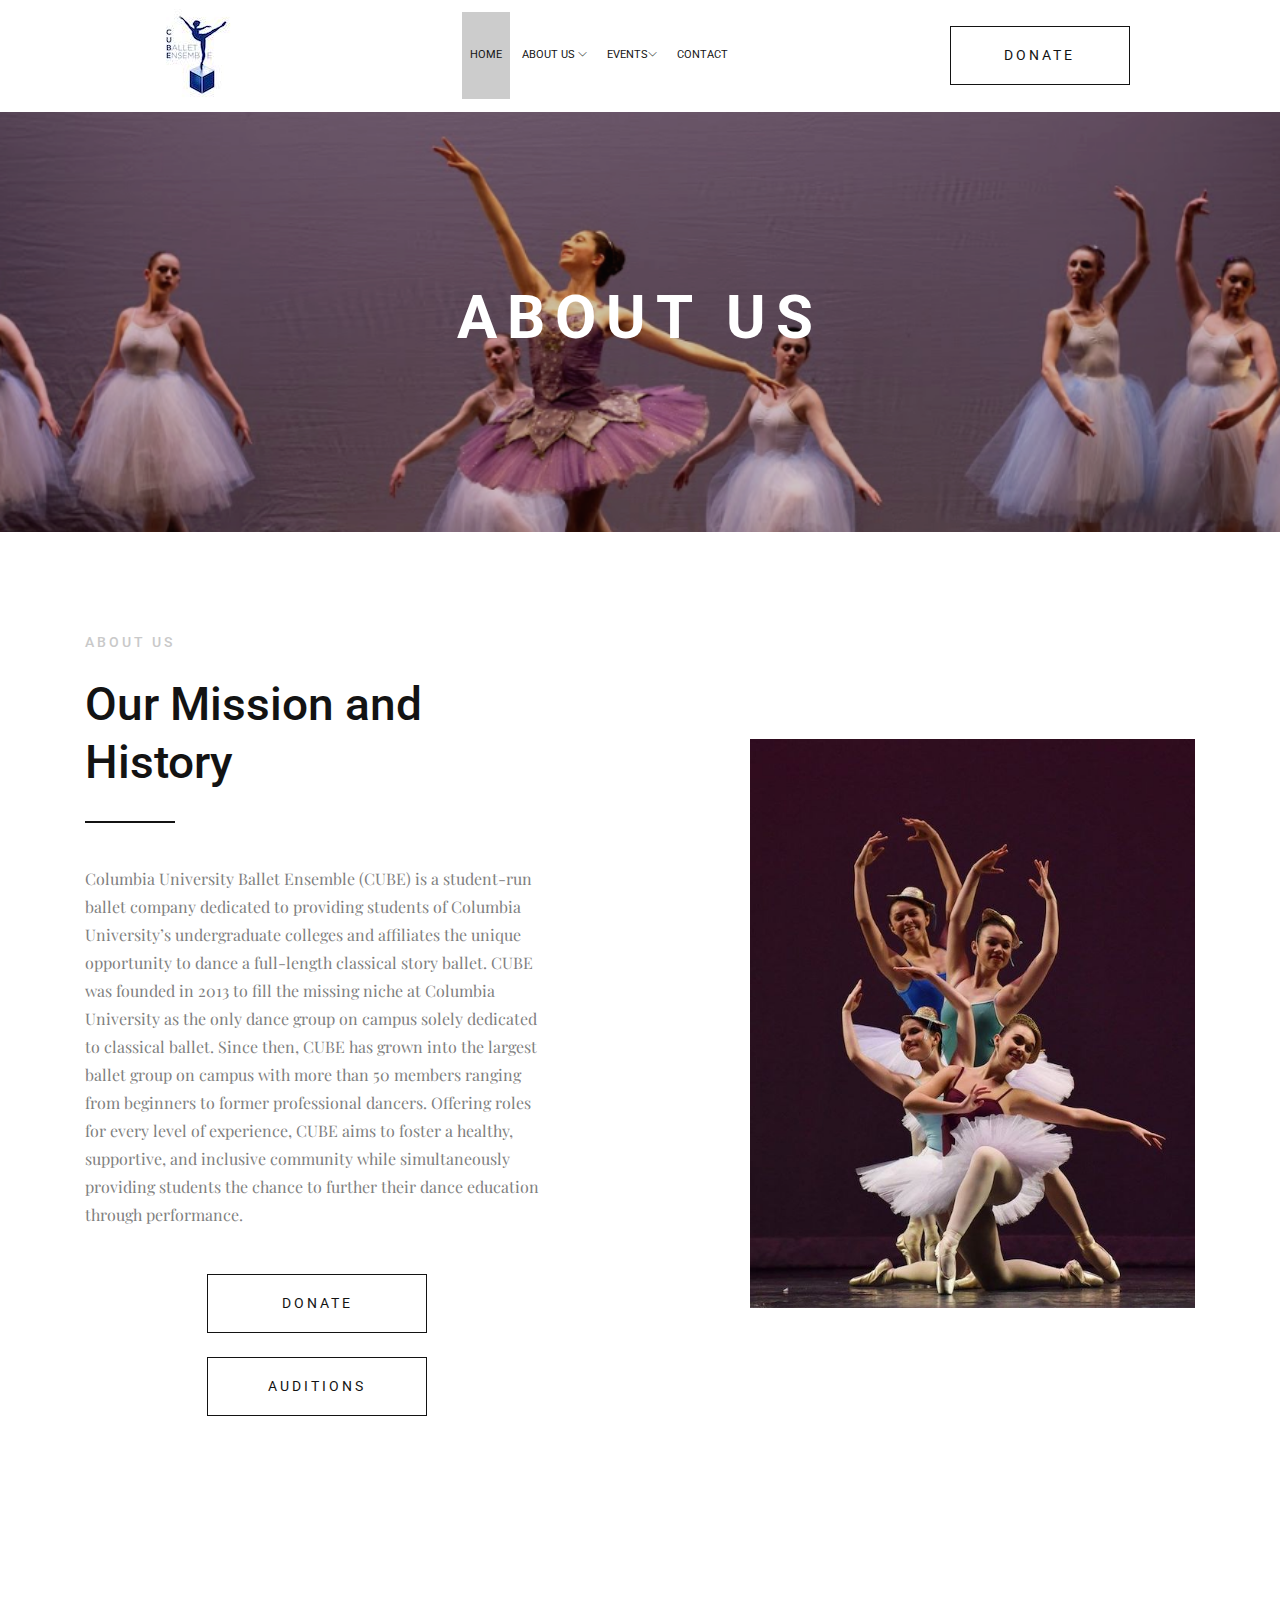
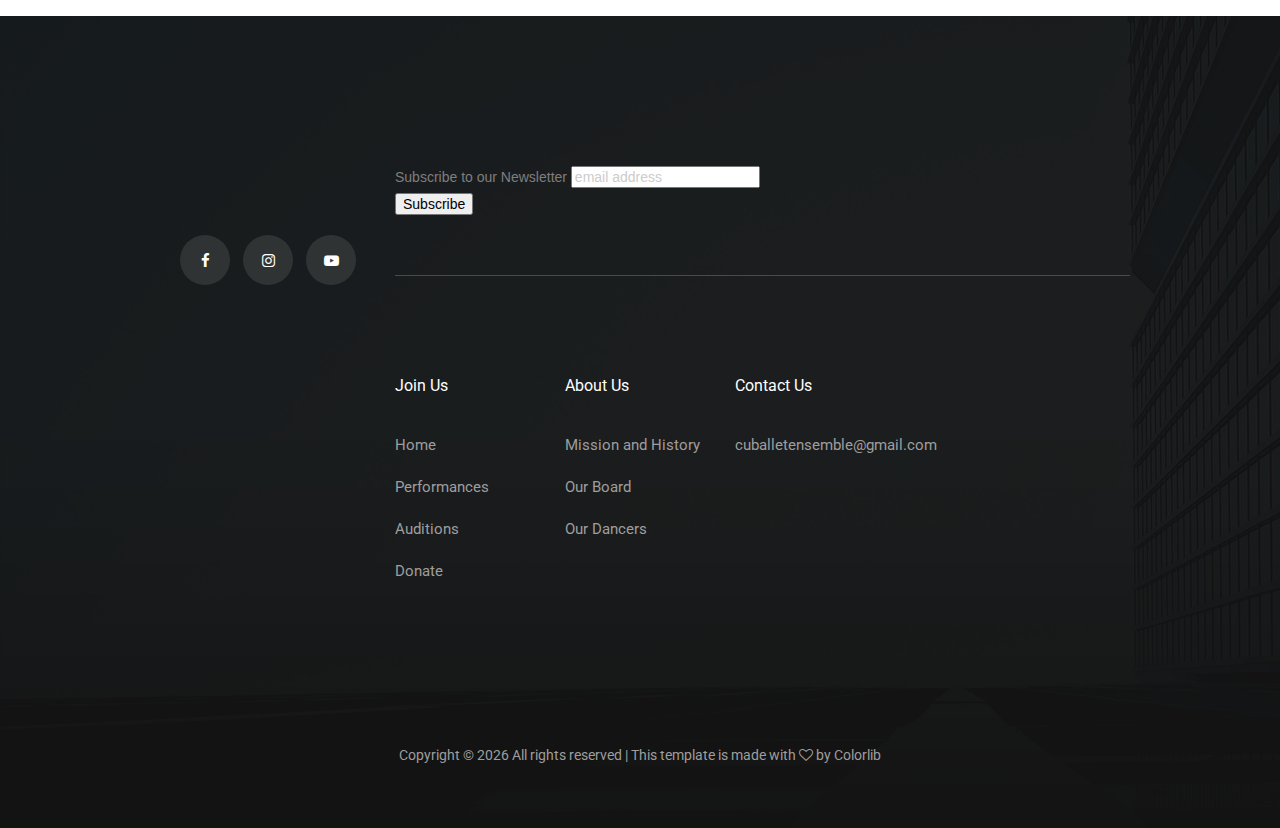
==== about.html @ c3cf3e7d "Added all old files" ====
<!DOCTYPE html>
<html class="no-js" lang="zxx">
  <head>
    <meta charset="utf-8" />
    <meta http-equiv="x-ua-compatible" content="ie=edge" />
    <title>CU Ballet Ensemble</title>
    <meta name="description" content="" />
    <meta name="viewport" content="width=device-width, initial-scale=1" />

    <!-- <link rel="manifest" href="site.webmanifest"> -->
    <link rel="shortcut icon" type="image/x-icon" href="img/logo.jpeg" />
    <!-- Place favicon.ico in the root directory -->

    <!-- CSS here -->
    <link rel="stylesheet" href="css/bootstrap.min.css" />
    <link rel="stylesheet" href="css/owl.carousel.min.css" />
    <link rel="stylesheet" href="css/magnific-popup.css" />
    <link rel="stylesheet" href="css/font-awesome.min.css" />
    <link rel="stylesheet" href="css/themify-icons.css" />
    <link rel="stylesheet" href="css/nice-select.css" />
    <link rel="stylesheet" href="css/flaticon.css" />
    <link rel="stylesheet" href="css/animate.css" />
    <link rel="stylesheet" href="css/slicknav.css" />
    <link rel="stylesheet" href="css/style-about.css" />
    <!-- <link rel="stylesheet" href="css/responsive.css"> -->
  </head>

  <body>
    <!--[if lte IE 9]>
      <p class="browserupgrade">
        You are using an <strong>outdated</strong> browser. Please
        <a href="https://browsehappy.com/">upgrade your browser</a> to improve
        your experience and security.
      </p>
    <![endif]-->

    <!-- header-start -->
    <header>
      <div class="header-area">
        <div id="sticky-header" class="main-header-area white-bg">
          <div class="container-fluid p-0">
            <div
              class="row align-items-center justify-content-between no-gutters"
            >
              <div class="col-xl-2 col-lg-2">
                <div class="logo-img">
                  <a href="index">
                    <img src="img/logo.jpeg" alt="" />
                  </a>
                </div>
              </div>
              <div class="col-xl-7 col-lg-7">
                <div class="main-menu d-none d-lg-block">
                  <nav>
                    <ul id="navigation">
                      <li><a class="active" href="index">Home</a></li>
                      <li>
                        <a href="#">About Us <i class="ti-angle-down"></i></a>
                        <ul class="submenu">
                          <li><a href="about">Mission and History</a></li>
                          <li><a href="board">Our Board</a></li>
                          <li><a href="dancers">Our Dancers</a></li>
                        </ul>
                      </li>
                      <li>
                        <a href="#">Events<i class="ti-angle-down"></i></a>
                        <ul class="submenu">
                          <li><a href="auditions">Auditions</a></li>
                          <li><a href="performances">Performances</a></li>
                          <li><a href="masterclass">Master Class Series</a></li>
                          <li><a href="outreach">Outreach Program</a></li>
                        </ul>
                      </li>
                      <li><a href="contact">Contact</a></li>
                    </ul>
                  </nav>
                </div>
              </div>
              <div class="col-xl-3 col-lg-3 d-none d-lg-block">
                <div class="get_in_tauch">
                  <a href="donate" class="boxed-btn">DONATE</a>
                </div>
              </div>
              <div class="col-12">
                <div class="mobile_menu d-block d-lg-none"></div>
              </div>
            </div>
          </div>
        </div>
      </div>
    </header>
    <!-- header-end -->

    <!-- breadcam_area_start -->
    <div class="breadcam_area bradcam_bg overlay2">
      <div class="bradcam_text">
        <h3>About Us</h3>
      </div>
    </div>

    <!-- about_area_end -->
    <!-- lastest_project_strat -->
    <div class="lastest_project">
      <div class="container">
        <div class="row align-items-center mb-80">
          <div class="col-xl-6 col-md-6">
            <div class="section_title padding-right">
              <span class="sub_heading">About Us</span>
              <h3>Our Mission and History</h3>
              <div class="seperator"></div>
              <p>
                Columbia University Ballet Ensemble (CUBE) is a student-run
                ballet company dedicated to providing students of Columbia
                University’s undergraduate colleges and affiliates the unique
                opportunity to dance a full-length classical story ballet. CUBE
                was founded in 2013 to fill the missing niche at Columbia
                University as the only dance group on campus solely dedicated to
                classical ballet. Since then, CUBE has grown into the largest
                ballet group on campus with more than 50 members ranging from
                beginners to former professional dancers. Offering roles for
                every level of experience, CUBE aims to foster a healthy,
                supportive, and inclusive community while simultaneously
                providing students the chance to further their dance education
                through performance.
              </p>
              <center>
                <div class="mission_contact">
                  <a href="donate" class="boxed-btn large-width">Donate</a>
                </div>
                <br />
                <div class="mission_contact">
                  <a href="auditions" class="boxed-btn large-width"
                    >Auditions</a
                  >
                </div>
              </center>
            </div>
          </div>
          <div class="col-xl-5 offset-xl-1 col-md-6">
            <div class="single_project_thumb">
              <img src="img/about/mission.jpg" alt="" />
            </div>
          </div>
        </div>
      </div>
    </div>
    <!-- lastest_project_end -->

    <!-- footer_start -->
    <footer class="footer footer_bg">
      <div class="footer_top">
        <div class="container-fluid p-0">
          <div class="row no-gutters">
            <div class="col-xl-3 col-12 col-md-4">
              <div class="footer_widget">
                <div class="footer_logo">
                  <a href="index">
                    <img src="img/footer-logo.jpg" alt="" />
                  </a>
                </div>
                <ul class="social_links">
                  <center>
                    <li>
                      <a href="https://www.facebook.com/CUBalletEnsemble/"
                        ><i class="fa fa-facebook"></i
                      ></a>
                    </li>
                    <li>
                      <a href="https://www.instagram.com/cuballetensemble/"
                        ><i class="fa fa-instagram"></i
                      ></a>
                    </li>
                    <li>
                      <a
                        href="https://www.youtube.com/channel/UCYsz3HvN3Z-yTJWETbKgYfA"
                        ><i class="fa fa-youtube-play"></i
                      ></a>
                    </li>
                  </center>
                </ul>
              </div>
            </div>
            <div class="col-xl-9 col-12 col-md-8">
              <div class="footer_header d-flex justify-content-between">
                <div class="footer_header_left">
                  <!-- Begin Mailchimp Signup Form -->
                  <link
                    href="//cdn-images.mailchimp.com/embedcode/horizontal-slim-10_7.css"
                    rel="stylesheet"
                    type="text/css"
                  />
                  <style type="text/css">
                    #mc_embed_signup {
                      background: #ffffff00;
                      clear: left;
                      font: 14px "Helvetica Neue", Arial, Arial, sans-serif;
                      width: 100%;
                    }
                    /* Add your own Mailchimp form style overrides in your site stylesheet or in this style block.
                            We recommend moving this block and the preceding CSS link to the HEAD of your HTML file. */
                  </style>
                  <div id="mc_embed_signup">
                    <form
                      action="https://columbia.us4.list-manage.com/subscribe/post?u=ac2d48c70b1d567a802a89e80&amp;id=b114964a93"
                      method="post"
                      id="mc-embedded-subscribe-form"
                      name="mc-embedded-subscribe-form"
                      class="validate"
                      target="_blank"
                      novalidate
                    >
                      <div id="mc_embed_signup_scroll">
                        <label for="mce-EMAIL"
                          >Subscribe to our Newsletter</label
                        >
                        <input
                          type="email"
                          value=""
                          name="EMAIL"
                          class="email"
                          id="mce-EMAIL"
                          placeholder="email address"
                          required
                        />
                        <!-- real people should not fill this in and expect good things - do not remove this or risk form bot signups-->
                        <div
                          style="position: absolute; left: -5000px"
                          aria-hidden="true"
                        >
                          <input
                            type="text"
                            name="b_ac2d48c70b1d567a802a89e80_b114964a93"
                            tabindex="-1"
                            value=""
                          />
                        </div>
                        <div class="clear">
                          <input
                            type="submit"
                            value="Subscribe"
                            name="subscribe"
                            id="mc-embedded-subscribe"
                            class="button"
                          />
                        </div>
                      </div>
                    </form>
                  </div>

                  <!--End mc_embed_signup-->
                </div>
              </div>
              <div class="row">
                <div class="col-xl-8 col-12 col-md-12">
                  <div class="row">
                    <div class="col-xl-4 col-12 col-md-4">
                      <div class="footer_widget">
                        <h3 class="footer_heading">Join Us</h3>
                        <ul class="quick_links">
                          <li><a href="index">Home</a></li>
                          <li><a href="performances">Performances</a></li>
                          <li><a href="auditions">Auditions</a></li>
                          <li><a href="donate">Donate</a></li>
                        </ul>
                      </div>
                    </div>
                    <div class="col-xl-4 col-12 col-md-4">
                      <div class="footer_widget">
                        <h3 class="footer_heading">About Us</h3>
                        <ul class="quick_links">
                          <li><a href="about">Mission and History</a></li>
                          <li><a href="board">Our Board</a></li>
                          <li><a href="dancers">Our Dancers</a></li>
                        </ul>
                      </div>
                    </div>
                    <div class="col-xl-4 col-12 col-md-4">
                      <div class="footer_widget">
                        <h3 class="footer_heading">Contact Us</h3>
                        <ul class="quick_links">
                          <li>
                            <a href="mailto:cuballetensemble@gmail.com"
                              >cuballetensemble@gmail.com</a
                            >
                          </li>
                        </ul>
                      </div>
                    </div>
                  </div>
                </div>
              </div>
            </div>
          </div>
        </div>
      </div>
      <div class="footer_copy_right">
        <p>
          <!-- Link back to Colorlib can't be removed. Template is licensed under CC BY 3.0. -->
          Copyright &copy;
          <script>
            document.write(new Date().getFullYear());
          </script>
          All rights reserved | This template is made with
          <i class="fa fa-heart-o" aria-hidden="true"></i> by
          <a href="https://colorlib.com" target="_blank">Colorlib</a>
          <!-- Link back to Colorlib can't be removed. Template is licensed under CC BY 3.0. -->
        </p>
      </div>
    </footer>
    <!-- footer_end -->

    <!-- JS here -->
    <script src="js/vendor/modernizr-3.5.0.min.js"></script>
    <script src="js/vendor/jquery-1.12.4.min.js"></script>
    <script src="js/popper.min.js"></script>
    <script src="js/bootstrap.min.js"></script>
    <script src="js/owl.carousel.min.js"></script>
    <script src="js/isotope.pkgd.min.js"></script>
    <script src="js/ajax-form.js"></script>
    <script src="js/waypoints.min.js"></script>
    <script src="js/jquery.counterup.min.js"></script>
    <script src="js/imagesloaded.pkgd.min.js"></script>
    <script src="js/scrollIt.js"></script>
    <script src="js/jquery.scrollUp.min.js"></script>
    <script src="js/wow.min.js"></script>
    <script src="js/nice-select.min.js"></script>
    <script src="js/jquery.slicknav.min.js"></script>
    <script src="js/jquery.magnific-popup.min.js"></script>
    <script src="js/plugins.js"></script>

    <!--contact js-->
    <script src="js/contact.js"></script>
    <script src="js/jquery.ajaxchimp.min.js"></script>
    <script src="js/jquery.form.js"></script>
    <script src="js/jquery.validate.min.js"></script>
    <script src="js/mail-script.js"></script>

    <script src="js/main.js"></script>
  </body>
</html>
---- css/themify-icons.css ----
@font-face {
	font-family: 'themify';
	src:url('../fonts/themify.eot?-fvbane');
	src:url('../fonts/themify.eot?#iefix-fvbane') format('embedded-opentype'),
		url('../fonts/themify.woff?-fvbane') format('woff'),
		url('../fonts/themify.ttf?-fvbane') format('truetype'),
		url('../fonts/themify.svg?-fvbane#themify') format('svg');
	font-weight: normal;
	font-style: normal;
}

[class^="ti-"], [class*=" ti-"] {
	font-family: 'themify';
	/* speak: none; */
	font-style: normal;
	font-weight: normal;
	font-variant: normal;
	text-transform: none;
	line-height: 1;

	/* Better Font Rendering =========== */
	-webkit-font-smoothing: antialiased;
	-moz-osx-font-smoothing: grayscale;
}

.ti-wand:before {
	content: "\e600";
}
.ti-volume:before {
	content: "\e601";
}
.ti-user:before {
	content: "\e602";
}
.ti-unlock:before {
	content: "\e603";
}
.ti-unlink:before {
	content: "\e604";
}
.ti-trash:before {
	content: "\e605";
}
.ti-thought:before {
	content: "\e606";
}
.ti-target:before {
	content: "\e607";
}
.ti-tag:before {
	content: "\e608";
}
.ti-tablet:before {
	content: "\e609";
}
.ti-star:before {
	content: "\e60a";
}
.ti-spray:before {
	content: "\e60b";
}
.ti-signal:before {
	content: "\e60c";
}
.ti-shopping-cart:before {
	content: "\e60d";
}
.ti-shopping-cart-full:before {
	content: "\e60e";
}
.ti-settings:before {
	content: "\e60f";
}
.ti-search:before {
	content: "\e610";
}
.ti-zoom-in:before {
	content: "\e611";
}
.ti-zoom-out:before {
	content: "\e612";
}
.ti-cut:before {
	content: "\e613";
}
.ti-ruler:before {
	content: "\e614";
}
.ti-ruler-pencil:before {
	content: "\e615";
}
.ti-ruler-alt:before {
	content: "\e616";
}
.ti-bookmark:before {
	content: "\e617";
}
.ti-bookmark-alt:before {
	content: "\e618";
}
.ti-reload:before {
	content: "\e619";
}
.ti-plus:before {
	content: "\e61a";
}
.ti-pin:before {
	content: "\e61b";
}
.ti-pencil:before {
	content: "\e61c";
}
.ti-pencil-alt:before {
	content: "\e61d";
}
.ti-paint-roller:before {
	content: "\e61e";
}
.ti-paint-bucket:before {
	content: "\e61f";
}
.ti-na:before {
	content: "\e620";
}
.ti-mobile:before {
	content: "\e621";
}
.ti-minus:before {
	content: "\e622";
}
.ti-medall:before {
	content: "\e623";
}
.ti-medall-alt:before {
	content: "\e624";
}
.ti-marker:before {
	content: "\e625";
}
.ti-marker-alt:before {
	content: "\e626";
}
.ti-arrow-up:before {
	content: "\e627";
}
.ti-arrow-right:before {
	content: "\e628";
}
.ti-arrow-left:before {
	content: "\e629";
}
.ti-arrow-down:before {
	content: "\e62a";
}
.ti-lock:before {
	content: "\e62b";
}
.ti-location-arrow:before {
	content: "\e62c";
}
.ti-link:before {
	content: "\e62d";
}
.ti-layout:before {
	content: "\e62e";
}
.ti-layers:before {
	content: "\e62f";
}
.ti-layers-alt:before {
	content: "\e630";
}
.ti-key:before {
	content: "\e631";
}
.ti-import:before {
	content: "\e632";
}
.ti-image:before {
	content: "\e633";
}
.ti-heart:before {
	content: "\e634";
}
.ti-heart-broken:before {
	content: "\e635";
}
.ti-hand-stop:before {
	content: "\e636";
}
.ti-hand-open:before {
	content: "\e637";
}
.ti-hand-drag:before {
	content: "\e638";
}
.ti-folder:before {
	content: "\e639";
}
.ti-flag:before {
	content: "\e63a";
}
.ti-flag-alt:before {
	content: "\e63b";
}
.ti-flag-alt-2:before {
	content: "\e63c";
}
.ti-eye:before {
	content: "\e63d";
}
.ti-export:before {
	content: "\e63e";
}
.ti-exchange-vertical:before {
	content: "\e63f";
}
.ti-desktop:before {
	content: "\e640";
}
.ti-cup:before {
	content: "\e641";
}
.ti-crown:before {
	content: "\e642";
}
.ti-comments:before {
	content: "\e643";
}
.ti-comment:before {
	content: "\e644";
}
.ti-comment-alt:before {
	content: "\e645";
}
.ti-close:before {
	content: "\e646";
}
.ti-clip:before {
	content: "\e647";
}
.ti-angle-up:before {
	content: "\e648";
}
.ti-angle-right:before {
	content: "\e649";
}
.ti-angle-left:before {
	content: "\e64a";
}
.ti-angle-down:before {
	content: "\e64b";
}
.ti-check:before {
	content: "\e64c";
}
.ti-check-box:before {
	content: "\e64d";
}
.ti-camera:before {
	content: "\e64e";
}
.ti-announcement:before {
	content: "\e64f";
}
.ti-brush:before {
	content: "\e650";
}
.ti-briefcase:before {
	content: "\e651";
}
.ti-bolt:before {
	content: "\e652";
}
.ti-bolt-alt:before {
	content: "\e653";
}
.ti-blackboard:before {
	content: "\e654";
}
.ti-bag:before {
	content: "\e655";
}
.ti-move:before {
	content: "\e656";
}
.ti-arrows-vertical:before {
	content: "\e657";
}
.ti-arrows-horizontal:before {
	content: "\e658";
}
.ti-fullscreen:before {
	content: "\e659";
}
.ti-arrow-top-right:before {
	content: "\e65a";
}
.ti-arrow-top-left:before {
	content: "\e65b";
}
.ti-arrow-circle-up:before {
	content: "\e65c";
}
.ti-arrow-circle-right:before {
	content: "\e65d";
}
.ti-arrow-circle-left:before {
	content: "\e65e";
}
.ti-arrow-circle-down:before {
	content: "\e65f";
}
.ti-angle-double-up:before {
	content: "\e660";
}
.ti-angle-double-right:before {
	content: "\e661";
}
.ti-angle-double-left:before {
	content: "\e662";
}
.ti-angle-double-down:before {
	content: "\e663";
}
.ti-zip:before {
	content: "\e664";
}
.ti-world:before {
	content: "\e665";
}
.ti-wheelchair:before {
	content: "\e666";
}
.ti-view-list:before {
	content: "\e667";
}
.ti-view-list-alt:before {
	content: "\e668";
}
.ti-view-grid:before {
	content: "\e669";
}
.ti-uppercase:before {
	content: "\e66a";
}
.ti-upload:before {
	content: "\e66b";
}
.ti-underline:before {
	content: "\e66c";
}
.ti-truck:before {
	content: "\e66d";
}
.ti-timer:before {
	content: "\e66e";
}
.ti-ticket:before {
	content: "\e66f";
}
.ti-thumb-up:before {
	content: "\e670";
}
.ti-thumb-down:before {
	content: "\e671";
}
.ti-text:before {
	content: "\e672";
}
.ti-stats-up:before {
	content: "\e673";
}
.ti-stats-down:before {
	content: "\e674";
}
.ti-split-v:before {
	content: "\e675";
}
.ti-split-h:before {
	content: "\e676";
}
.ti-smallcap:before {
	content: "\e677";
}
.ti-shine:before {
	content: "\e678";
}
.ti-shift-right:before {
	content: "\e679";
}
.ti-shift-left:before {
	content: "\e67a";
}
.ti-shield:before {
	content: "\e67b";
}
.ti-notepad:before {
	content: "\e67c";
}
.ti-server:before {
	content: "\e67d";
}
.ti-quote-right:before {
	content: "\e67e";
}
.ti-quote-left:before {
	content: "\e67f";
}
.ti-pulse:before {
	content: "\e680";
}
.ti-printer:before {
	content: "\e681";
}
.ti-power-off:before {
	content: "\e682";
}
.ti-plug:before {
	content: "\e683";
}
.ti-pie-chart:before {
	content: "\e684";
}
.ti-paragraph:before {
	content: "\e685";
}
.ti-panel:before {
	content: "\e686";
}
.ti-package:before {
	content: "\e687";
}
.ti-music:before {
	content: "\e688";
}
.ti-music-alt:before {
	content: "\e689";
}
.ti-mouse:before {
	content: "\e68a";
}
.ti-mouse-alt:before {
	content: "\e68b";
}
.ti-money:before {
	content: "\e68c";
}
.ti-microphone:before {
	content: "\e68d";
}
.ti-menu:before {
	content: "\e68e";
}
.ti-menu-alt:before {
	content: "\e68f";
}
.ti-map:before {
	content: "\e690";
}
.ti-map-alt:before {
	content: "\e691";
}
.ti-loop:before {
	content: "\e692";
}
.ti-location-pin:before {
	content: "\e693";
}
.ti-list:before {
	content: "\e694";
}
.ti-light-bulb:before {
	content: "\e695";
}
.ti-Italic:before {
	content: "\e696";
}
.ti-info:before {
	content: "\e697";
}
.ti-infinite:before {
	content: "\e698";
}
.ti-id-badge:before {
	content: "\e699";
}
.ti-hummer:before {
	content: "\e69a";
}
.ti-home:before {
	content: "\e69b";
}
.ti-help:before {
	content: "\e69c";
}
.ti-headphone:before {
	content: "\e69d";
}
.ti-harddrives:before {
	content: "\e69e";
}
.ti-harddrive:before {
	content: "\e69f";
}
.ti-gift:before {
	content: "\e6a0";
}
.ti-game:before {
	content: "\e6a1";
}
.ti-filter:before {
	content: "\e6a2";
}
.ti-files:before {
	content: "\e6a3";
}
.ti-file:before {
	content: "\e6a4";
}
.ti-eraser:before {
	content: "\e6a5";
}
.ti-envelope:before {
	content: "\e6a6";
}
.ti-download:before {
	content: "\e6a7";
}
.ti-direction:before {
	content: "\e6a8";
}
.ti-direction-alt:before {
	content: "\e6a9";
}
.ti-dashboard:before {
	content: "\e6aa";
}
.ti-control-stop:before {
	content: "\e6ab";
}
.ti-control-shuffle:before {
	content: "\e6ac";
}
.ti-control-play:before {
	content: "\e6ad";
}
.ti-control-pause:before {
	content: "\e6ae";
}
.ti-control-forward:before {
	content: "\e6af";
}
.ti-control-backward:before {
	content: "\e6b0";
}
.ti-cloud:before {
	content: "\e6b1";
}
.ti-cloud-up:before {
	content: "\e6b2";
}
.ti-cloud-down:before {
	content: "\e6b3";
}
.ti-clipboard:before {
	content: "\e6b4";
}
.ti-car:before {
	content: "\e6b5";
}
.ti-calendar:before {
	content: "\e6b6";
}
.ti-book:before {
	content: "\e6b7";
}
.ti-bell:before {
	content: "\e6b8";
}
.ti-basketball:before {
	content: "\e6b9";
}
.ti-bar-chart:before {
	content: "\e6ba";
}
.ti-bar-chart-alt:before {
	content: "\e6bb";
}
.ti-back-right:before {
	content: "\e6bc";
}
.ti-back-left:before {
	content: "\e6bd";
}
.ti-arrows-corner:before {
	content: "\e6be";
}
.ti-archive:before {
	content: "\e6bf";
}
.ti-anchor:before {
	content: "\e6c0";
}
.ti-align-right:before {
	content: "\e6c1";
}
.ti-align-left:before {
	content: "\e6c2";
}
.ti-align-justify:before {
	content: "\e6c3";
}
.ti-align-center:before {
	content: "\e6c4";
}
.ti-alert:before {
	content: "\e6c5";
}
.ti-alarm-clock:before {
	content: "\e6c6";
}
.ti-agenda:before {
	content: "\e6c7";
}
.ti-write:before {
	content: "\e6c8";
}
.ti-window:before {
	content: "\e6c9";
}
.ti-widgetized:before {
	content: "\e6ca";
}
.ti-widget:before {
	content: "\e6cb";
}
.ti-widget-alt:before {
	content: "\e6cc";
}
.ti-wallet:before {
	content: "\e6cd";
}
.ti-video-clapper:before {
	content: "\e6ce";
}
.ti-video-camera:before {
	content: "\e6cf";
}
.ti-vector:before {
	content: "\e6d0";
}
.ti-themify-logo:before {
	content: "\e6d1";
}
.ti-themify-favicon:before {
	content: "\e6d2";
}
.ti-themify-favicon-alt:before {
	content: "\e6d3";
}
.ti-support:before {
	content: "\e6d4";
}
.ti-stamp:before {
	content: "\e6d5";
}
.ti-split-v-alt:before {
	content: "\e6d6";
}
.ti-slice:before {
	content: "\e6d7";
}
.ti-shortcode:before {
	content: "\e6d8";
}
.ti-shift-right-alt:before {
	content: "\e6d9";
}
.ti-shift-left-alt:before {
	content: "\e6da";
}
.ti-ruler-alt-2:before {
	content: "\e6db";
}
.ti-receipt:before {
	content: "\e6dc";
}
.ti-pin2:before {
	content: "\e6dd";
}
.ti-pin-alt:before {
	content: "\e6de";
}
.ti-pencil-alt2:before {
	content: "\e6df";
}
.ti-palette:before {
	content: "\e6e0";
}
.ti-more:before {
	content: "\e6e1";
}
.ti-more-alt:before {
	content: "\e6e2";
}
.ti-microphone-alt:before {
	content: "\e6e3";
}
.ti-magnet:before {
	content: "\e6e4";
}
.ti-line-double:before {
	content: "\e6e5";
}
.ti-line-dotted:before {
	content: "\e6e6";
}
.ti-line-dashed:before {
	content: "\e6e7";
}
.ti-layout-width-full:before {
	content: "\e6e8";
}
.ti-layout-width-default:before {
	content: "\e6e9";
}
.ti-layout-width-default-alt:before {
	content: "\e6ea";
}
.ti-layout-tab:before {
	content: "\e6eb";
}
.ti-layout-tab-window:before {
	content: "\e6ec";
}
.ti-layout-tab-v:before {
	content: "\e6ed";
}
.ti-layout-tab-min:before {
	content: "\e6ee";
}
.ti-layout-slider:before {
	content: "\e6ef";
}
.ti-layout-slider-alt:before {
	content: "\e6f0";
}
.ti-layout-sidebar-right:before {
	content: "\e6f1";
}
.ti-layout-sidebar-none:before {
	content: "\e6f2";
}
.ti-layout-sidebar-left:before {
	content: "\e6f3";
}
.ti-layout-placeholder:before {
	content: "\e6f4";
}
.ti-layout-menu:before {
	content: "\e6f5";
}
.ti-layout-menu-v:before {
	content: "\e6f6";
}
.ti-layout-menu-separated:before {
	content: "\e6f7";
}
.ti-layout-menu-full:before {
	content: "\e6f8";
}
.ti-layout-media-right-alt:before {
	content: "\e6f9";
}
.ti-layout-media-right:before {
	content: "\e6fa";
}
.ti-layout-media-overlay:before {
	content: "\e6fb";
}
.ti-layout-media-overlay-alt:before {
	content: "\e6fc";
}
.ti-layout-media-overlay-alt-2:before {
	content: "\e6fd";
}
.ti-layout-media-left-alt:before {
	content: "\e6fe";
}
.ti-layout-media-left:before {
	content: "\e6ff";
}
.ti-layout-media-center-alt:before {
	content: "\e700";
}
.ti-layout-media-center:before {
	content: "\e701";
}
.ti-layout-list-thumb:before {
	content: "\e702";
}
.ti-layout-list-thumb-alt:before {
	content: "\e703";
}
.ti-layout-list-post:before {
	content: "\e704";
}
.ti-layout-list-large-image:before {
	content: "\e705";
}
.ti-layout-line-solid:before {
	content: "\e706";
}
.ti-layout-grid4:before {
	content: "\e707";
}
.ti-layout-grid3:before {
	content: "\e708";
}
.ti-layout-grid2:before {
	content: "\e709";
}
.ti-layout-grid2-thumb:before {
	content: "\e70a";
}
.ti-layout-cta-right:before {
	content: "\e70b";
}
.ti-layout-cta-left:before {
	content: "\e70c";
}
.ti-layout-cta-center:before {
	content: "\e70d";
}
.ti-layout-cta-btn-right:before {
	content: "\e70e";
}
.ti-layout-cta-btn-left:before {
	content: "\e70f";
}
.ti-layout-column4:before {
	content: "\e710";
}
.ti-layout-column3:before {
	content: "\e711";
}
.ti-layout-column2:before {
	content: "\e712";
}
.ti-layout-accordion-separated:before {
	content: "\e713";
}
.ti-layout-accordion-merged:before {
	content: "\e714";
}
.ti-layout-accordion-list:before {
	content: "\e715";
}
.ti-ink-pen:before {
	content: "\e716";
}
.ti-info-alt:before {
	content: "\e717";
}
.ti-help-alt:before {
	content: "\e718";
}
.ti-headphone-alt:before {
	content: "\e719";
}
.ti-hand-point-up:before {
	content: "\e71a";
}
.ti-hand-point-right:before {
	content: "\e71b";
}
.ti-hand-point-left:before {
	content: "\e71c";
}
.ti-hand-point-down:before {
	content: "\e71d";
}
.ti-gallery:before {
	content: "\e71e";
}
.ti-face-smile:before {
	content: "\e71f";
}
.ti-face-sad:before {
	content: "\e720";
}
.ti-credit-card:before {
	content: "\e721";
}
.ti-control-skip-forward:before {
	content: "\e722";
}
.ti-control-skip-backward:before {
	content: "\e723";
}
.ti-control-record:before {
	content: "\e724";
}
.ti-control-eject:before {
	content: "\e725";
}
.ti-comments-smiley:before {
	content: "\e726";
}
.ti-brush-alt:before {
	content: "\e727";
}
.ti-youtube:before {
	content: "\e728";
}
.ti-vimeo:before {
	content: "\e729";
}
.ti-twitter:before {
	content: "\e72a";
}
.ti-time:before {
	content: "\e72b";
}
.ti-tumblr:before {
	content: "\e72c";
}
.ti-skype:before {
	content: "\e72d";
}
.ti-share:before {
	content: "\e72e";
}
.ti-share-alt:before {
	content: "\e72f";
}
.ti-rocket:before {
	content: "\e730";
}
.ti-pinterest:before {
	content: "\e731";
}
.ti-new-window:before {
	content: "\e732";
}
.ti-microsoft:before {
	content: "\e733";
}
.ti-list-ol:before {
	content: "\e734";
}
.ti-linkedin:before {
	content: "\e735";
}
.ti-layout-sidebar-2:before {
	content: "\e736";
}
.ti-layout-grid4-alt:before {
	content: "\e737";
}
.ti-layout-grid3-alt:before {
	content: "\e738";
}
.ti-layout-grid2-alt:before {
	content: "\e739";
}
.ti-layout-column4-alt:before {
	content: "\e73a";
}
.ti-layout-column3-alt:before {
	content: "\e73b";
}
.ti-layout-column2-alt:before {
	content: "\e73c";
}
.ti-instagram:before {
	content: "\e73d";
}
.ti-google:before {
	content: "\e73e";
}
.ti-github:before {
	content: "\e73f";
}
.ti-flickr:before {
	content: "\e740";
}
.ti-facebook:before {
	content: "\e741";
}
.ti-dropbox:before {
	content: "\e742";
}
.ti-dribbble:before {
	content: "\e743";
}
.ti-apple:before {
	content: "\e744";
}
.ti-android:before {
	content: "\e745";
}
.ti-save:before {
	content: "\e746";
}
.ti-save-alt:before {
	content: "\e747";
}
.ti-yahoo:before {
	content: "\e748";
}
.ti-wordpress:before {
	content: "\e749";
}
.ti-vimeo-alt:before {
	content: "\e74a";
}
.ti-twitter-alt:before {
	content: "\e74b";
}
.ti-tumblr-alt:before {
	content: "\e74c";
}
.ti-trello:before {
	content: "\e74d";
}
.ti-stack-overflow:before {
	content: "\e74e";
}
.ti-soundcloud:before {
	content: "\e74f";
}
.ti-sharethis:before {
	content: "\e750";
}
.ti-sharethis-alt:before {
	content: "\e751";
}
.ti-reddit:before {
	content: "\e752";
}
.ti-pinterest-alt:before {
	content: "\e753";
}
.ti-microsoft-alt:before {
	content: "\e754";
}
.ti-linux:before {
	content: "\e755";
}
.ti-jsfiddle:before {
	content: "\e756";
}
.ti-joomla:before {
	content: "\e757";
}
.ti-html5:before {
	content: "\e758";
}
.ti-flickr-alt:before {
	content: "\e759";
}
.ti-email:before {
	content: "\e75a";
}
.ti-drupal:before {
	content: "\e75b";
}
.ti-dropbox-alt:before {
	content: "\e75c";
}
.ti-css3:before {
	content: "\e75d";
}
.ti-rss:before {
	content: "\e75e";
}
.ti-rss-alt:before {
	content: "\e75f";
}
---- css/nice-select.css ----
.nice-select {
  -webkit-tap-highlight-color: transparent;
  background-color: #fff;
  border-radius: 5px;
  border: solid 1px #e8e8e8;
  box-sizing: border-box;
  clear: both;
  cursor: pointer;
  display: block;
  float: left;
  font-family: inherit;
  font-size: 14px;
  font-weight: normal;
  height: 42px;
  line-height: 40px;
  outline: none;
  padding-left: 18px;
  padding-right: 30px;
  position: relative;
  text-align: left !important;
  -webkit-transition: all 0.2s ease-in-out;
  transition: all 0.2s ease-in-out;
  -webkit-user-select: none;
  -moz-user-select: none;
  -ms-user-select: none;
  user-select: none;
  white-space: nowrap;
  width: auto;
}
.nice-select:hover {
  border-color: #dbdbdb;
}
.nice-select:active,
.nice-select.open,
.nice-select:focus {
  border-color: #999;
}

.nice-select.disabled {
  border-color: #ededed;
  color: #999;
  pointer-events: none;
}
.nice-select.disabled:after {
  border-color: #cccccc;
}
.nice-select.wide {
  width: 100%;
}
.nice-select.wide .list {
  left: 0 !important;
  right: 0 !important;
}
.nice-select.right {
  float: right;
}
.nice-select.right .list {
  left: auto;
  right: 0;
}
.nice-select.small {
  font-size: 12px;
  height: 36px;
  line-height: 34px;
}
.nice-select.small:after {
  height: 4px;
  width: 4px;
}
.nice-select.small .option {
  line-height: 34px;
  min-height: 34px;
}
.nice-select .list {
  background-color: #fff;
  border-radius: 5px;
  box-shadow: 0 0 0 1px rgba(68, 68, 68, 0.11);
  box-sizing: border-box;
  margin-top: 4px;
  opacity: 0;
  overflow: hidden;
  padding: 0;
  pointer-events: none;
  position: absolute;
  top: 100%;
  left: 0;
  -webkit-transform-origin: 50% 0;
  -ms-transform-origin: 50% 0;
  transform-origin: 50% 0;
  -webkit-transform: scale(0.75) translateY(-21px);
  -ms-transform: scale(0.75) translateY(-21px);
  transform: scale(0.75) translateY(-21px);
  -webkit-transition: all 0.2s cubic-bezier(0.5, 0, 0, 1.25),
    opacity 0.15s ease-out;
  transition: all 0.2s cubic-bezier(0.5, 0, 0, 1.25), opacity 0.15s ease-out;
  z-index: 9;
}
.nice-select .list:hover .option:not(:hover) {
  background-color: transparent !important;
}
.nice-select .option {
  cursor: pointer;
  font-weight: 400;
  line-height: 40px;
  list-style: none;
  min-height: 40px;
  outline: none;
  padding-left: 18px;
  padding-right: 29px;
  text-align: left;
  -webkit-transition: all 0.2s;
  transition: all 0.2s;
}
.nice-select .option:hover,
.nice-select .option.focus,
.nice-select .option.selected.focus {
  background-color: #f6f6f6;
}
.nice-select .option.selected {
  font-weight: bold;
}
.nice-select .option.disabled {
  background-color: transparent;
  color: #999;
  cursor: default;
}

.no-csspointerevents .nice-select .list {
  display: none;
}

.no-csspointerevents .nice-select.open .list {
  display: block;
}

/* ,,,,,,,,,,,,,,,, */

.nice-select:after {
  content: "\e64b";
  display: block;
  height: 5px;
  margin-top: -5px;
  pointer-events: none;
  position: absolute;
  right: 30px;
  top: 8px;
  transition: all 0.15s ease-in-out;
  width: 5px;
  font-family: "themify";
  color: #ddd;
}

.nice-select.open:after {
}
.nice-select.open .list {
  opacity: 1;
  pointer-events: auto;
  -webkit-transform: scale(1) translateY(0);
  -ms-transform: scale(1) translateY(0);
  transform: scale(1) translateY(0);
}
---- css/flaticon.css ----
/*
  	Flaticon icon font: Flaticon
  	Creation date: 27/07/2019 08:27
  	*/

@font-face {
  font-family: "Flaticon";
  src: url("../fonts/Flaticon.eot");
  src: url("../fonts/Flaticon.eot?#iefix") format("embedded-opentype"),
    url("../fonts/Flaticon.woff2") format("woff2"),
    url("../fonts/Flaticon.woff") format("woff"),
    url("../fonts/Flaticon.ttf") format("truetype"),
    url("../fonts/Flaticon.svg#Flaticon") format("svg");
  font-weight: normal;
  font-style: normal;
}

@media screen and (-webkit-min-device-pixel-ratio: 0) {
  @font-face {
    font-family: "Flaticon";
    src: url("../fonts/Flaticon.svg#Flaticon") format("svg");
  }
}

[class^="flaticon-"]:before,
[class*=" flaticon-"]:before,
[class^="flaticon-"]:after,
[class*=" flaticon-"]:after {
  font-family: Flaticon;
  font-style: normal;
}

.flaticon-left-arrow:before {
  content: "\f100";
}
.flaticon-right-arrow:before {
  content: "\f101";
}
.flaticon-play-button:before {
  content: "\f102";
}
.flaticon-quote:before {
  content: "\f103";
}
.flaticon-clock:before {
  content: "\f104";
}
.flaticon-world:before {
  content: "\f105";
}
.flaticon-mail:before {
  content: "\f106";
}
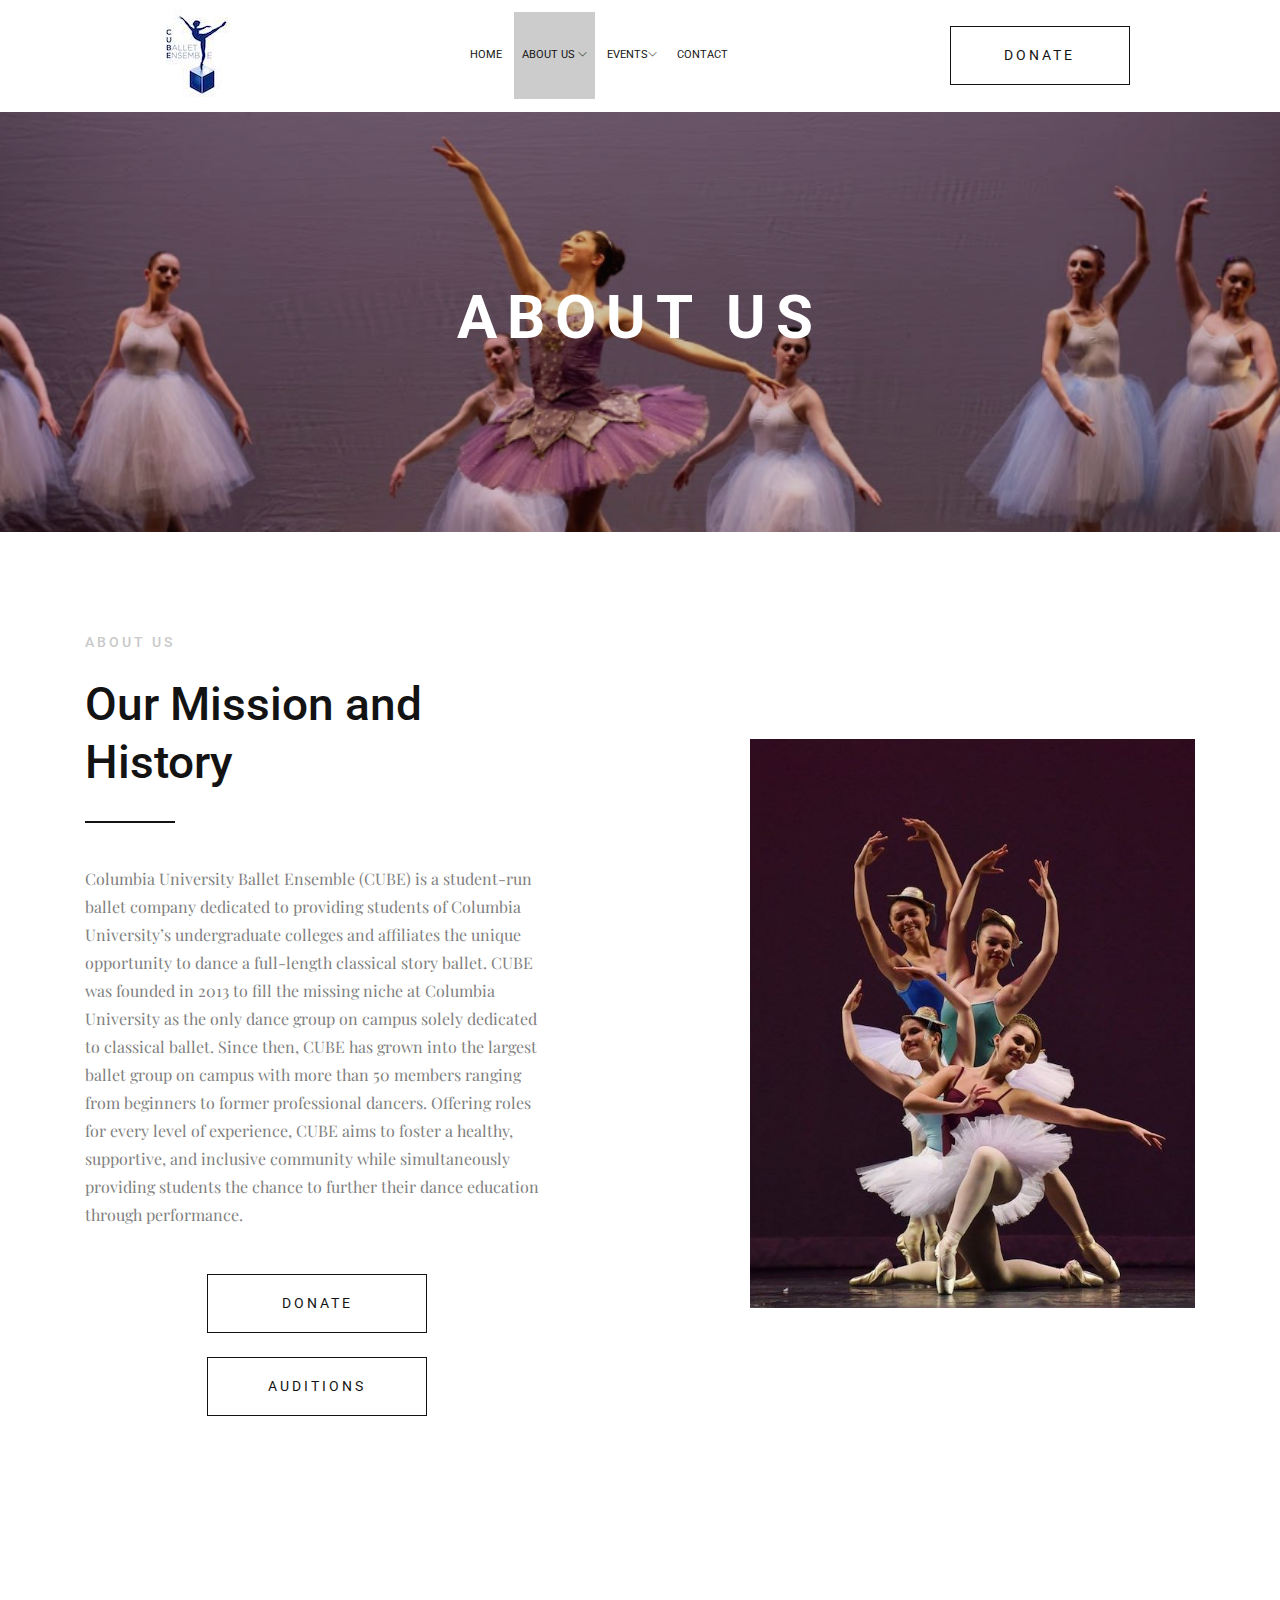
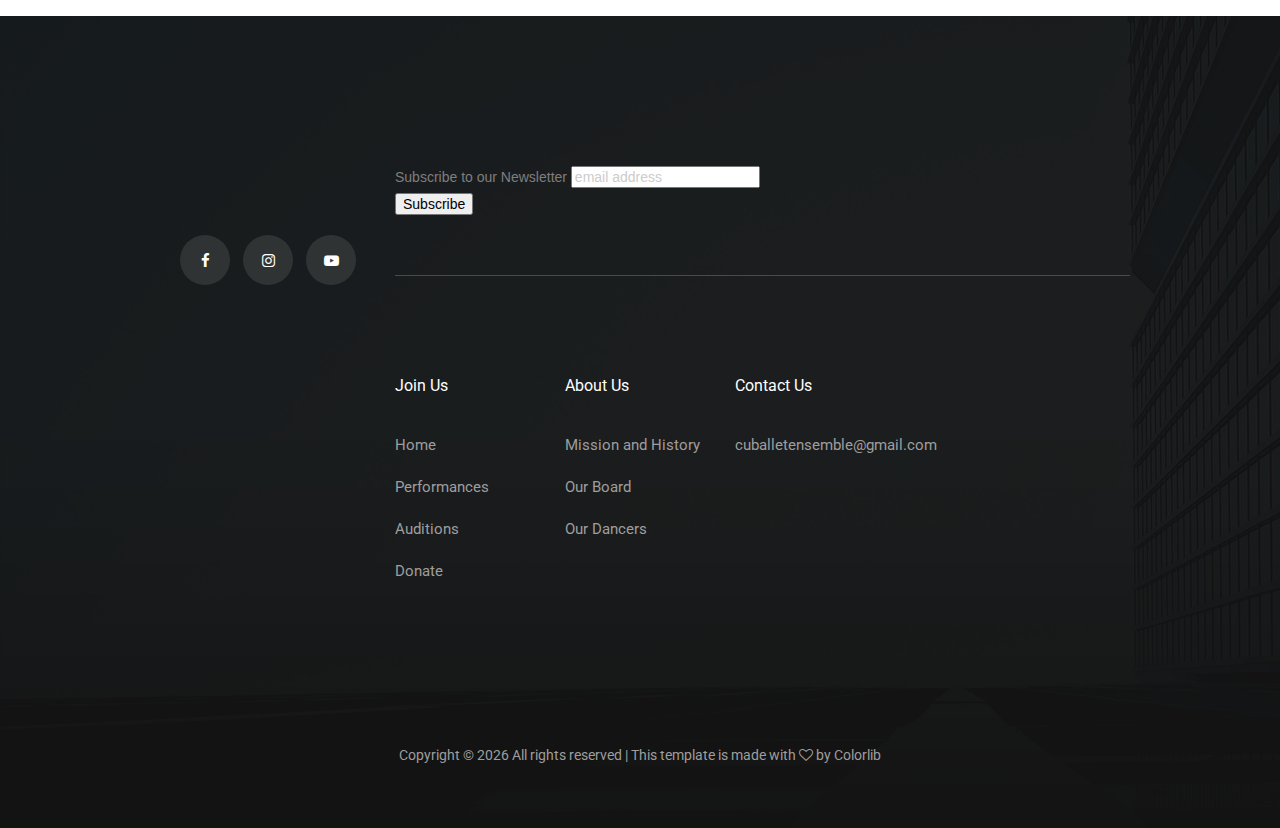
==== commit bde406c3: "updated active flag on buttons" ====
--- a/about.html
+++ b/about.html
@@ -53,9 +53,9 @@
                 <div class="main-menu d-none d-lg-block">
                   <nav>
                     <ul id="navigation">
-                      <li><a class="active" href="index">Home</a></li>
+                      <li><a href="index">Home</a></li>
                       <li>
-                        <a href="#">About Us <i class="ti-angle-down"></i></a>
+                        <a class="active" href="#">About Us <i class="ti-angle-down"></i></a>
                         <ul class="submenu">
                           <li><a href="about">Mission and History</a></li>
                           <li><a href="board">Our Board</a></li>
